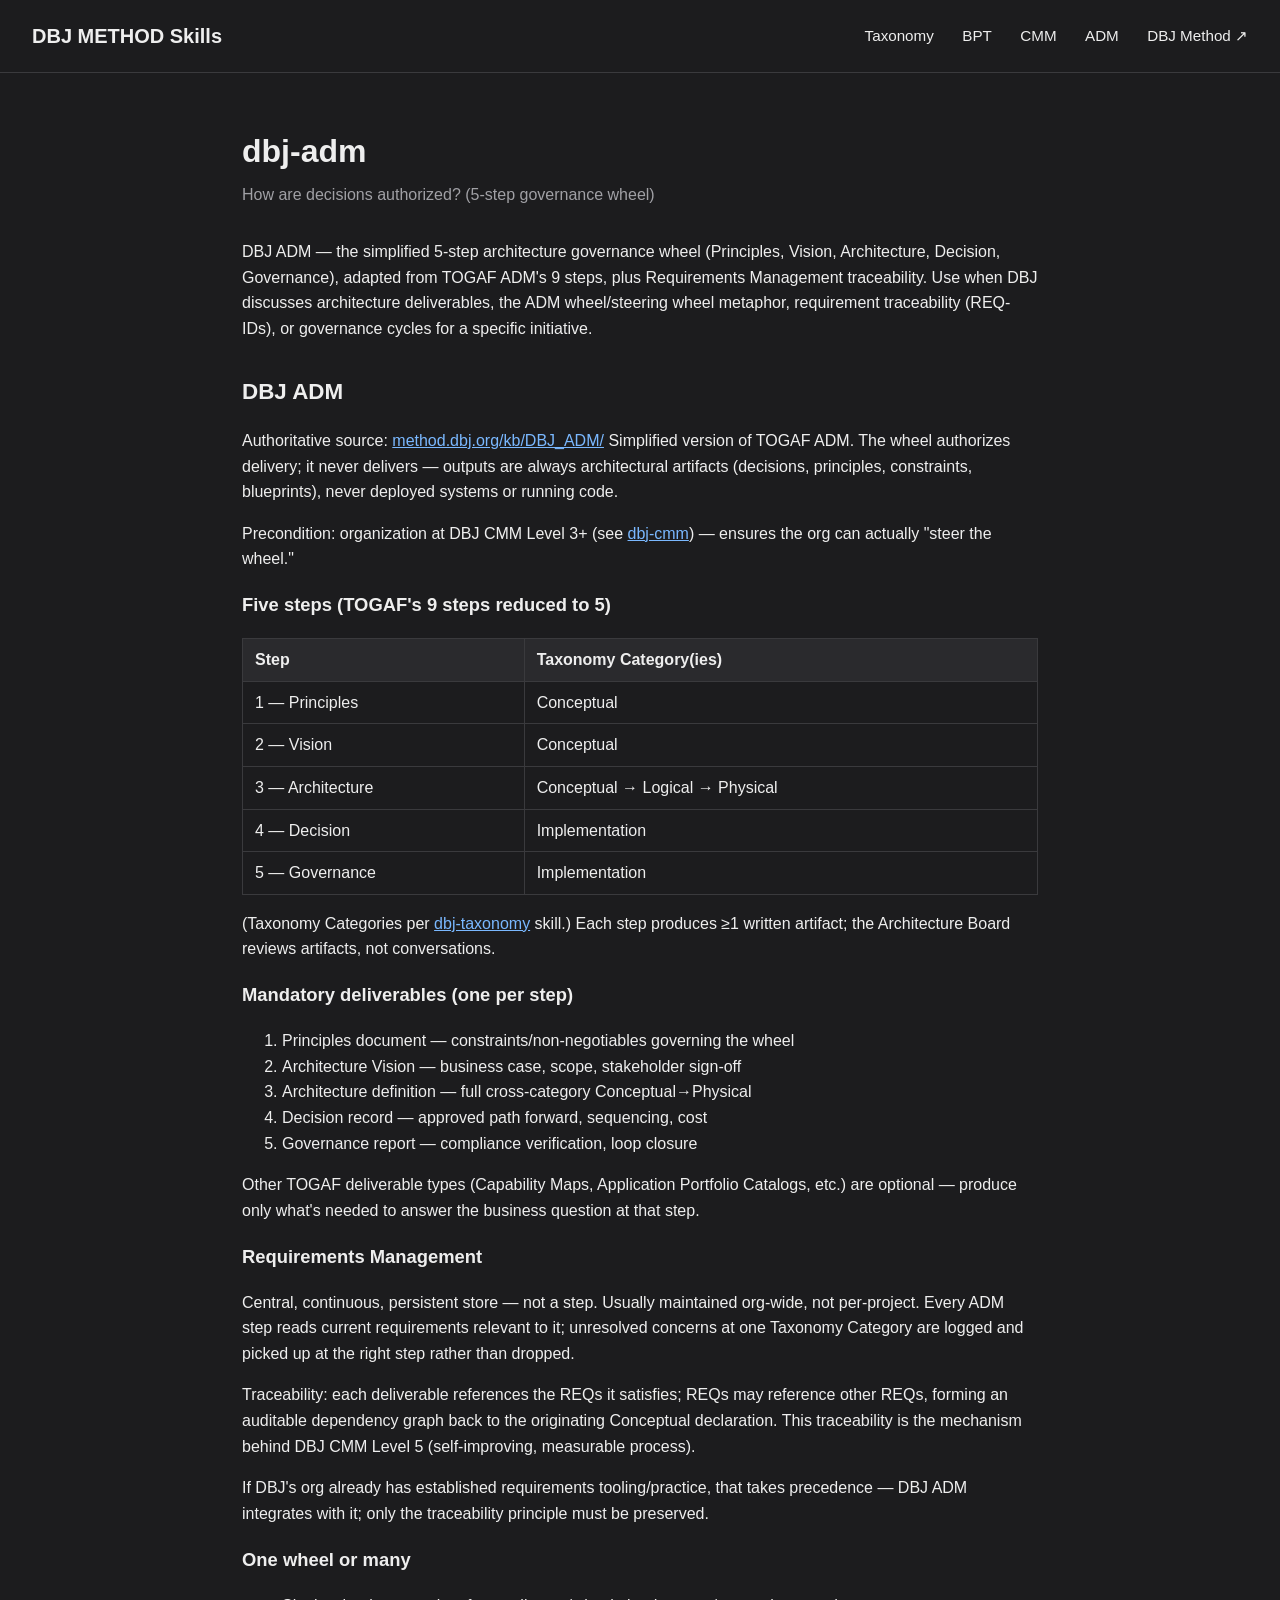
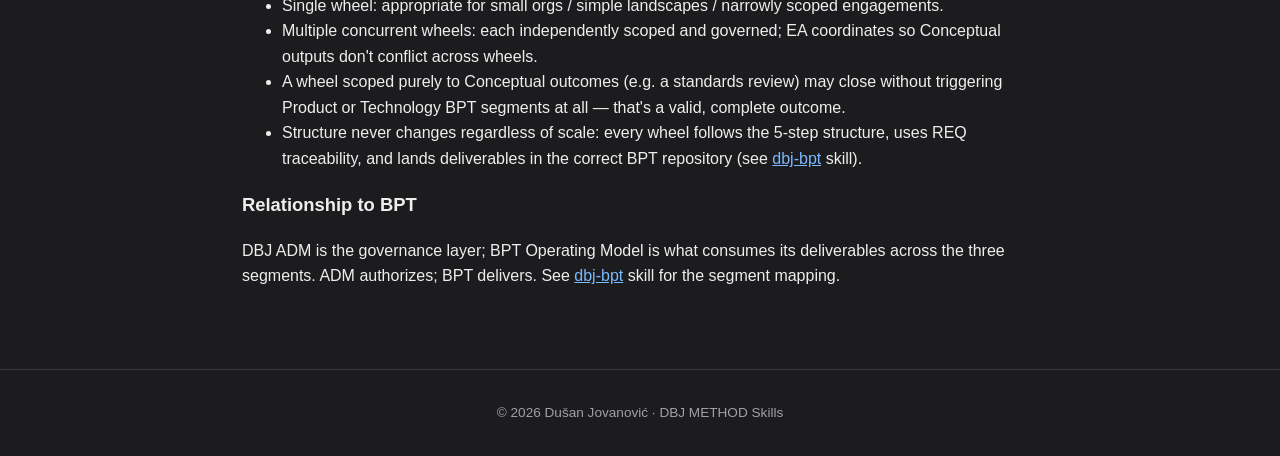
==== dbj-adm.html @ 386ecd14 "Replace Hugo/PaperMod blog with plain static site Drops the Hugo build, PaperMod theme, and blog/pos" ====
<!DOCTYPE html>
<html lang="en">
<head>
<meta charset="UTF-8">
<meta name="viewport" content="width=device-width, initial-scale=1.0">
<title>dbj-adm — DBJ METHOD Skills</title>
<meta name="description" content="DBJ ADM — the simplified 5-step architecture governance wheel, adapted from TOGAF ADM.">
<link rel="stylesheet" href="/style.css">
</head>
<body>
<header class="site-header">
  <a class="brand" href="/">DBJ METHOD Skills</a>
  <nav class="site-nav">
    <a href="/dbj-taxonomy.html">Taxonomy</a>
    <a href="/dbj-bpt.html">BPT</a>
    <a href="/dbj-cmm.html">CMM</a>
    <a href="/dbj-adm.html">ADM</a>
    <a href="https://method.dbj.org">DBJ Method &#8599;</a>
  </nav>
</header>

<main>
  <h1>dbj-adm</h1>
  <p class="subtitle">How are decisions authorized? (5-step governance wheel)</p>

  <p>
    DBJ ADM — the simplified 5-step architecture governance wheel (Principles,
    Vision, Architecture, Decision, Governance), adapted from TOGAF ADM's 9
    steps, plus Requirements Management traceability. Use when DBJ discusses
    architecture deliverables, the ADM wheel/steering wheel metaphor,
    requirement traceability (REQ-IDs), or governance cycles for a specific
    initiative.
  </p>

  <h2>DBJ ADM</h2>
  <p>
    Authoritative source: <a href="https://method.dbj.org/kb/DBJ_ADM/">method.dbj.org/kb/DBJ_ADM/</a>
    Simplified version of TOGAF ADM. The wheel authorizes delivery; it never
    delivers — outputs are always architectural artifacts (decisions,
    principles, constraints, blueprints), never deployed systems or running
    code.
  </p>
  <p>Precondition: organization at DBJ CMM Level 3+ (see <a href="/dbj-cmm.html">dbj-cmm</a>) — ensures the org can actually "steer the wheel."</p>

  <h3>Five steps (TOGAF's 9 steps reduced to 5)</h3>
  <table>
    <tr><th>Step</th><th>Taxonomy Category(ies)</th></tr>
    <tr><td>1 — Principles</td><td>Conceptual</td></tr>
    <tr><td>2 — Vision</td><td>Conceptual</td></tr>
    <tr><td>3 — Architecture</td><td>Conceptual → Logical → Physical</td></tr>
    <tr><td>4 — Decision</td><td>Implementation</td></tr>
    <tr><td>5 — Governance</td><td>Implementation</td></tr>
  </table>
  <p>
    (Taxonomy Categories per <a href="/dbj-taxonomy.html">dbj-taxonomy</a> skill.)
    Each step produces ≥1 written artifact; the Architecture Board reviews
    artifacts, not conversations.
  </p>

  <h3>Mandatory deliverables (one per step)</h3>
  <ol>
    <li>Principles document — constraints/non-negotiables governing the wheel</li>
    <li>Architecture Vision — business case, scope, stakeholder sign-off</li>
    <li>Architecture definition — full cross-category Conceptual→Physical</li>
    <li>Decision record — approved path forward, sequencing, cost</li>
    <li>Governance report — compliance verification, loop closure</li>
  </ol>
  <p>
    Other TOGAF deliverable types (Capability Maps, Application Portfolio
    Catalogs, etc.) are optional — produce only what's needed to answer the
    business question at that step.
  </p>

  <h3>Requirements Management</h3>
  <p>
    Central, continuous, persistent store — not a step. Usually maintained
    org-wide, not per-project. Every ADM step reads current requirements
    relevant to it; unresolved concerns at one Taxonomy Category are logged
    and picked up at the right step rather than dropped.
  </p>
  <p>
    Traceability: each deliverable references the REQs it satisfies; REQs may
    reference other REQs, forming an auditable dependency graph back to the
    originating Conceptual declaration. This traceability is the mechanism
    behind DBJ CMM Level 5 (self-improving, measurable process).
  </p>
  <p>
    If DBJ's org already has established requirements tooling/practice, that
    takes precedence — DBJ ADM integrates with it; only the traceability
    principle must be preserved.
  </p>

  <h3>One wheel or many</h3>
  <ul>
    <li>Single wheel: appropriate for small orgs / simple landscapes / narrowly scoped engagements.</li>
    <li>Multiple concurrent wheels: each independently scoped and governed; EA coordinates so Conceptual outputs don't conflict across wheels.</li>
    <li>A wheel scoped purely to Conceptual outcomes (e.g. a standards review) may close without triggering Product or Technology BPT segments at all — that's a valid, complete outcome.</li>
    <li>Structure never changes regardless of scale: every wheel follows the 5-step structure, uses REQ traceability, and lands deliverables in the correct BPT repository (see <a href="/dbj-bpt.html">dbj-bpt</a> skill).</li>
  </ul>

  <h3>Relationship to BPT</h3>
  <p>
    DBJ ADM is the governance layer; BPT Operating Model is what consumes its
    deliverables across the three segments. ADM authorizes; BPT delivers. See
    <a href="/dbj-bpt.html">dbj-bpt</a> skill for the segment mapping.
  </p>
</main>

<footer class="site-footer">
  &copy; 2026 Dušan Jovanović · DBJ METHOD Skills
</footer>
</body>
</html>
---- style.css ----
:root {
  color-scheme: dark;
  --bg: #1c1c1e;
  --card: #2a2a2d;
  --text: #eee;
  --muted: #a0a0a5;
  --accent: #7ab8ff;
  --border: #3a3a3d;
}

* { box-sizing: border-box; }

body {
  margin: 0;
  font-family: -apple-system, BlinkMacSystemFont, "Segoe UI", Roboto, Helvetica, Arial, sans-serif;
  background: var(--bg);
  color: var(--text);
  line-height: 1.6;
}

header.site-header {
  display: flex;
  justify-content: space-between;
  align-items: center;
  padding: 1.25rem 2rem;
  border-bottom: 1px solid var(--border);
  flex-wrap: wrap;
  gap: 1rem;
}

header.site-header a.brand {
  font-size: 1.25rem;
  font-weight: 700;
  color: var(--text);
  text-decoration: none;
}

nav.site-nav a {
  color: var(--text);
  text-decoration: none;
  margin-left: 1.5rem;
  font-size: 0.95rem;
}

nav.site-nav a:hover { color: var(--accent); }

main {
  max-width: 860px;
  margin: 0 auto;
  padding: 2rem;
}

.banner {
  width: 100%;
  height: auto;
  border-radius: 8px;
  margin-bottom: 2rem;
}

h1 { font-size: 2rem; margin-bottom: 0.25rem; }
h2 { font-size: 1.4rem; margin-top: 2rem; }
h3 { font-size: 1.15rem; }

.subtitle {
  color: var(--muted);
  margin-top: 0;
  margin-bottom: 2rem;
}

.skills-grid {
  display: grid;
  grid-template-columns: repeat(auto-fit, minmax(220px, 1fr));
  gap: 1rem;
  margin: 1.5rem 0 2.5rem;
}

.skill-card {
  background: var(--card);
  border: 1px solid var(--border);
  border-radius: 8px;
  padding: 1.25rem;
  text-decoration: none;
  color: var(--text);
  display: block;
}

.skill-card:hover { border-color: var(--accent); }

.skill-card h3 { margin: 0 0 0.4rem; color: var(--accent); }
.skill-card p { margin: 0; color: var(--muted); font-size: 0.9rem; }

table {
  border-collapse: collapse;
  width: 100%;
  margin: 1rem 0;
}

th, td {
  border: 1px solid var(--border);
  padding: 0.5rem 0.75rem;
  text-align: left;
}

th { background: var(--card); }

code {
  background: var(--card);
  padding: 0.15rem 0.4rem;
  border-radius: 4px;
  font-size: 0.9em;
}

a { color: var(--accent); }

footer.site-footer {
  text-align: center;
  color: var(--muted);
  font-size: 0.85rem;
  padding: 2rem;
  border-top: 1px solid var(--border);
  margin-top: 2rem;
}
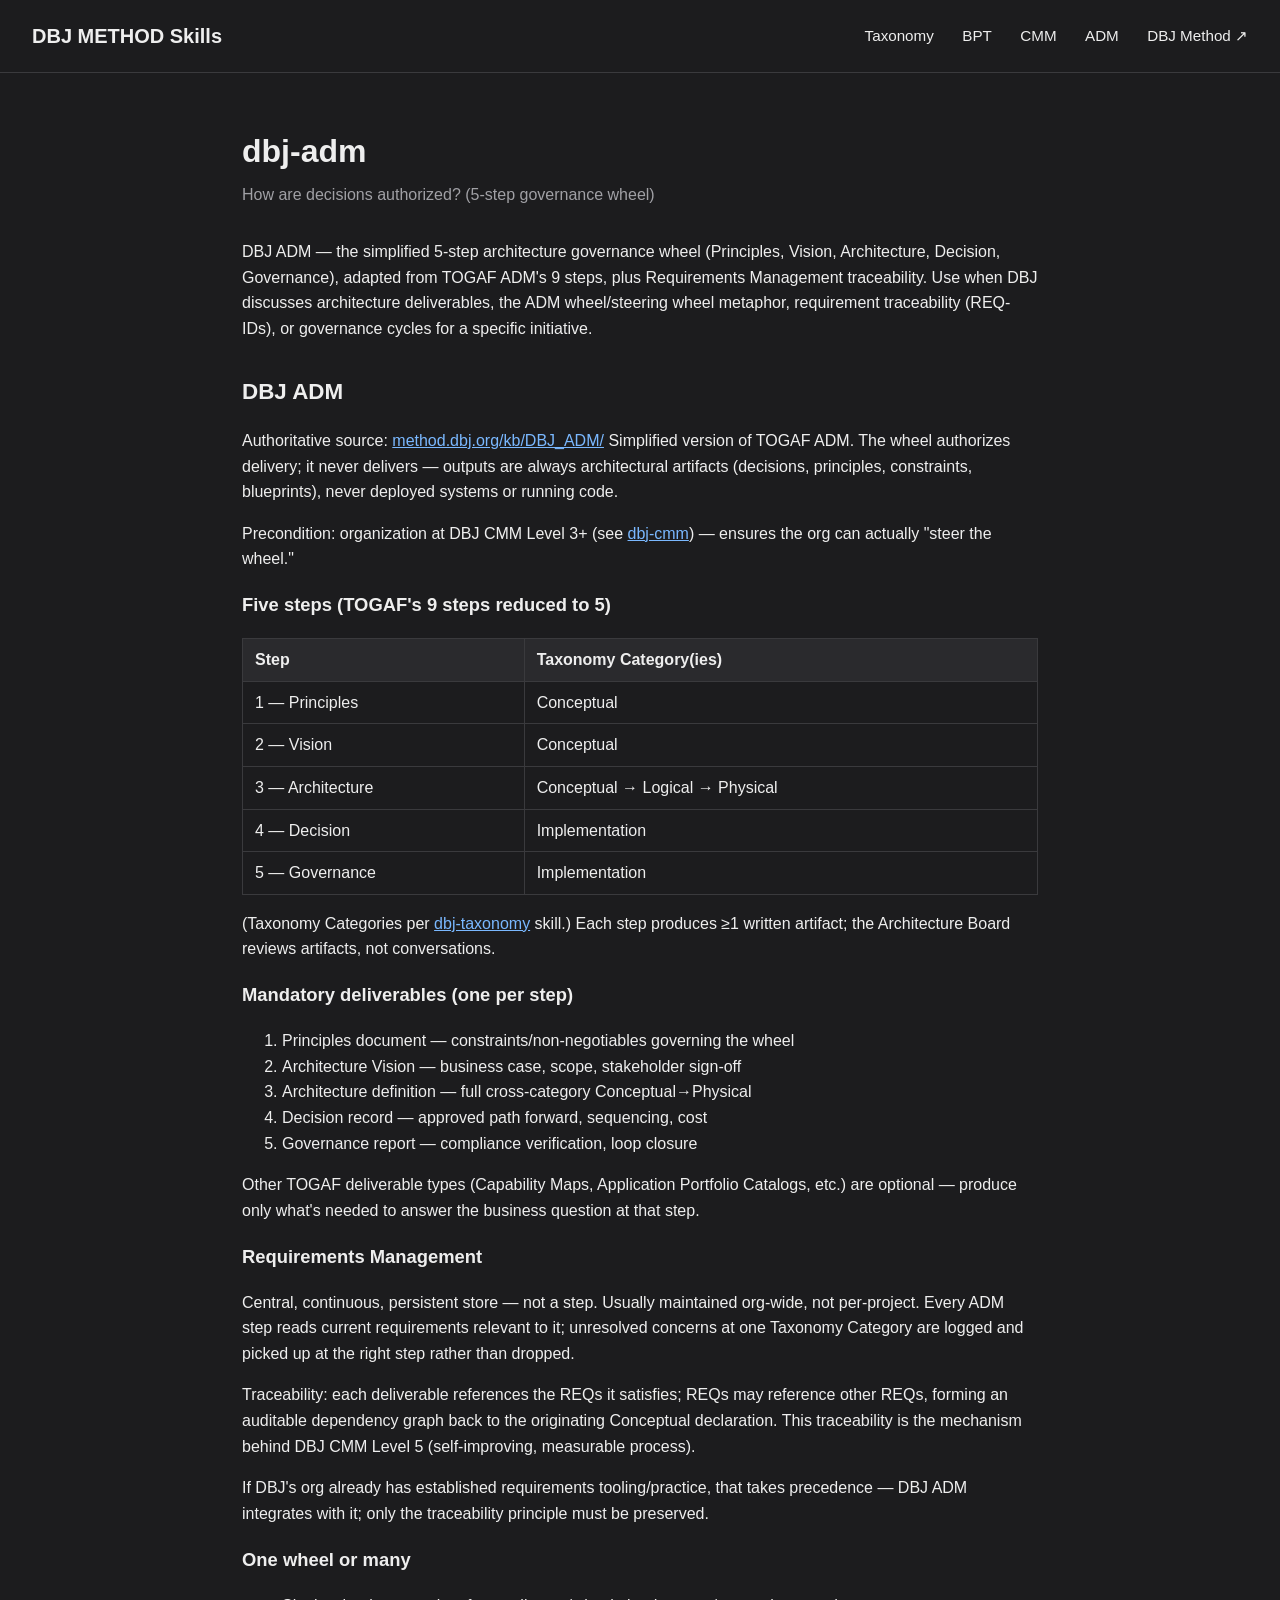
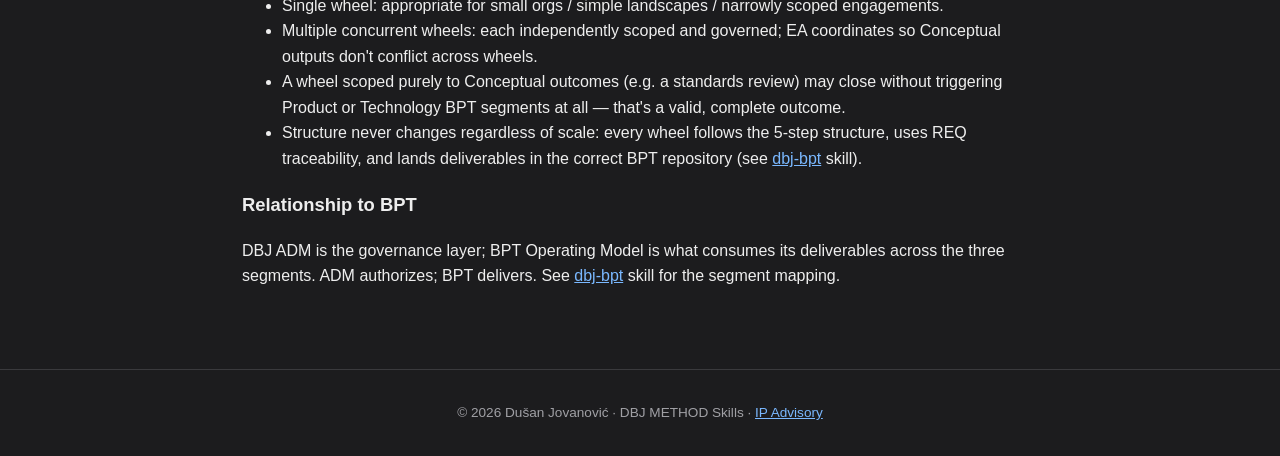
==== commit 2757a31a: "Add IP advisory page and link it from the site footer Copies content from DBJ_METHOD_STG/docs/ip_adv" ====
--- a/dbj-adm.html
+++ b/dbj-adm.html
@@ -107,7 +107,7 @@
 </main>
 
 <footer class="site-footer">
-  &copy; 2026 Dušan Jovanović · DBJ METHOD Skills
+  &copy; 2026 Dušan Jovanović · DBJ METHOD Skills · <a href="/ip-advisory.html">IP Advisory</a>
 </footer>
 </body>
 </html>
--- a/style.css
+++ b/style.css
@@ -112,6 +112,13 @@
 
 a { color: var(--accent); }
 
+blockquote {
+  border-left: 3px solid var(--border);
+  margin: 1rem 0;
+  padding: 0.25rem 1rem;
+  color: var(--muted);
+}
+
 footer.site-footer {
   text-align: center;
   color: var(--muted);
